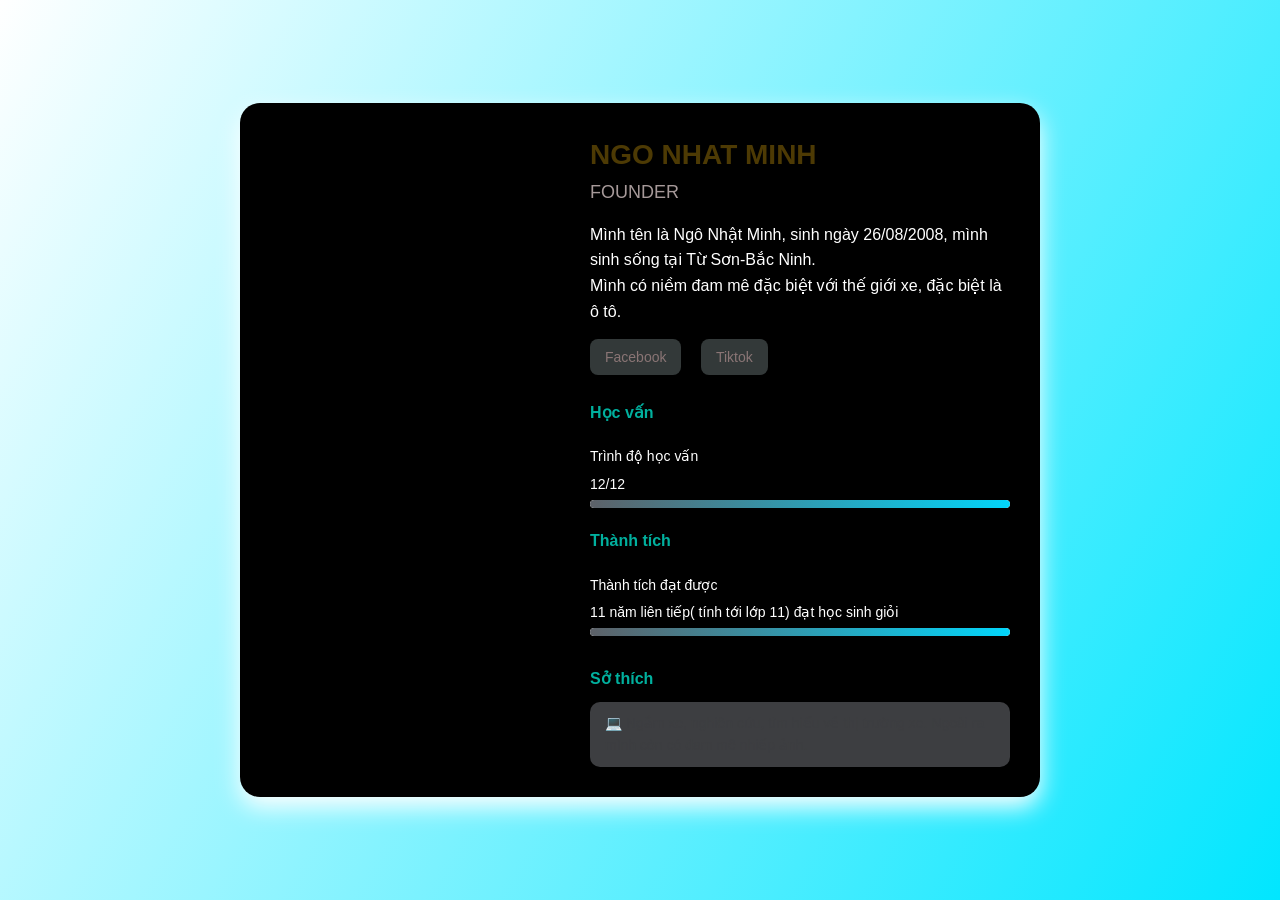
==== index.html @ 453239be "minh" ====
<!DOCTYPE html>
<html lang="en">
<head>
    <meta charset="UTF-8">
    <meta name="viewport" content="width=device-width, initial-scale=1.0">
    <title>NGO NHAT MINH-CODER</title>
    <link rel="stylesheet" href="style.css">
</head>
<body>
    <div class="profile-card">
        <div class="profile-img"></div>
         <div class="profile-content">
            <div class="profile-header">
                <h1>NGO NHAT MINH</h1>
                <h3>FOUNDER</h3>
            </div>
            <div class="profile-about">
                <p>Mình tên là Ngô Nhật Minh, sinh ngày 26/08/2008, mình sinh sống tại Từ Sơn-Bắc Ninh.<br> Mình có niềm đam mê đặc biệt với thế giới xe, đặc biệt là ô tô.</p>
            </div>
            <div class="profile-social">
                <a href="https://www.facebook.com/ngonhatminhdzvcl">Facebook</a>
                <a href="https://www.tiktok.com/@ngonhatminh._">Tiktok</a>
                
            </div>
            <div class="skills">
                <h4>Học vấn</h4>
                <div class="skill">
                    <div class="skill-name">Trình độ học vấn</div>
                    <div class="skill-name">12/12</div>
                    <div class="skill-bar">
                        <div class="skill-fill skill-html"></div>
                    </div>
                </div>
                <h4>Thành tích</h4>
                  <div class="skill">
                    <div class="skill-name">Thành tích đạt được</div>
                    <div class="skill-name">11 năm liên tiếp( tính tới lớp 11) đạt học sinh giỏi</div>
                    <div class="skill-bar">
                        <div class="skill-fill skill-html"></div>
                    </div>
                </div>
            </div>
            <div class="hobbies">
                <h4>Sở thích</h4>
                <div class="hobby-list">
                    <div class="hobby">💻 Ngắm xe, nghiên cứu, tìm hiểu về thị trường xe. Ngoài ra mình còn có đam mê nhiếp ảnh.</div>
            </div>
        </div>
    </div>
</body>
</html>
---- style.css ----
* {
      margin: 0;
      padding: 0;
      box-sizing: border-box;
  }

  body {
      font-family: "Poppins", sans-serif;
      line-height: 1.6;
      color: #ffffff;
      background: linear-gradient(120deg, #ffffff, #01e6ff);
      min-height: 100vh;
      display: flex;
      justify-content: center;
      align-items: center;
      padding: 40px;
  }

  .profile-card {
      background: #000000;
      border-radius: 20px;
      box-shadow: 0 10px 25px rgb(255, 254, 254);
      overflow: hidden;
      max-width: 800px;
      width: 100%;
      display: grid;
      grid-template-columns: 3fr 4.5fr;
  }

  .profile-img {
      background: url("m1.jpg") center/cover no-repeat;
      min-height: 300px;
  }

  .profile-content {
      padding: 30px;
  }

  .profile-header h1 {
      font-size: 28px;
      color: #4d3a04;
  }

  .profile-header h3 {
      font-size: 18px;
      font-weight: 400;
      color: #a69999;
      margin-bottom: 15px;
  }

  .profile-about {
      margin-bottom: 20px;
  }

  .profile-social {
      margin: 20px 0;
  }

  .profile-social a {
      text-decoration: none;
      margin-right: 15px;
      color: #8a7575;
      background:#333939;
      padding: 10px 15px;
      border-radius: 8px;
      font-size: 14px;
      transition: 0.3s;
  }

  .profile-social a:hover {
      background: #a21d1d;
      color: #01b09e;
  }

  .skills {
      margin-top: 30px;
  }

  .skills h4 {
      margin-bottom:20px;
      color: #01b09e;
  }

  .skill {
      margin-bottom: 20px;
  }

  .skill-name {
      font-size: 14px;
      margin-bottom: 5px;
  }

  .skill-bar {
      height: 8px;
      background: #ddd;
      border-radius: 5px;
      overflow: hidden;
  }

  .skill-fill {
      height: 100%;
      background: linear-gradient(90deg, #5d6168, #02d5fa);
      border-radius: 5px;
      transition: width 1s ease-in-out;
  }

  .skill-html {
      width: 100%;
  }

  .skill-css {
      width: 100%;
  }

  .skill-js {
      width: 100%;
  }

  .skill-node {
      width: 100%;
  }

  
  .hobbies {
      margin-top: 30px;
  }

  .hobbies h4 {
      margin-bottom: 10px;
      color:#01b09e;
  }

  .hobby-list {
      display: flex;
      flex-wrap: wrap;
      gap: 10px;
  }

  .hobby {
      background: #3d3e41;
      color: #3d3e41;
      padding: 10px 15px;
      border-radius: 10px;
      font-size: 14px;
      box-shadow: 0 3px 8px rgba(0, 0, 0, 0.1);
      transition: 0.3s;
  }

  .hobby:hover {
      background: #ffffff;
      color: #282727;
      transform: translateY(-3px);
  }
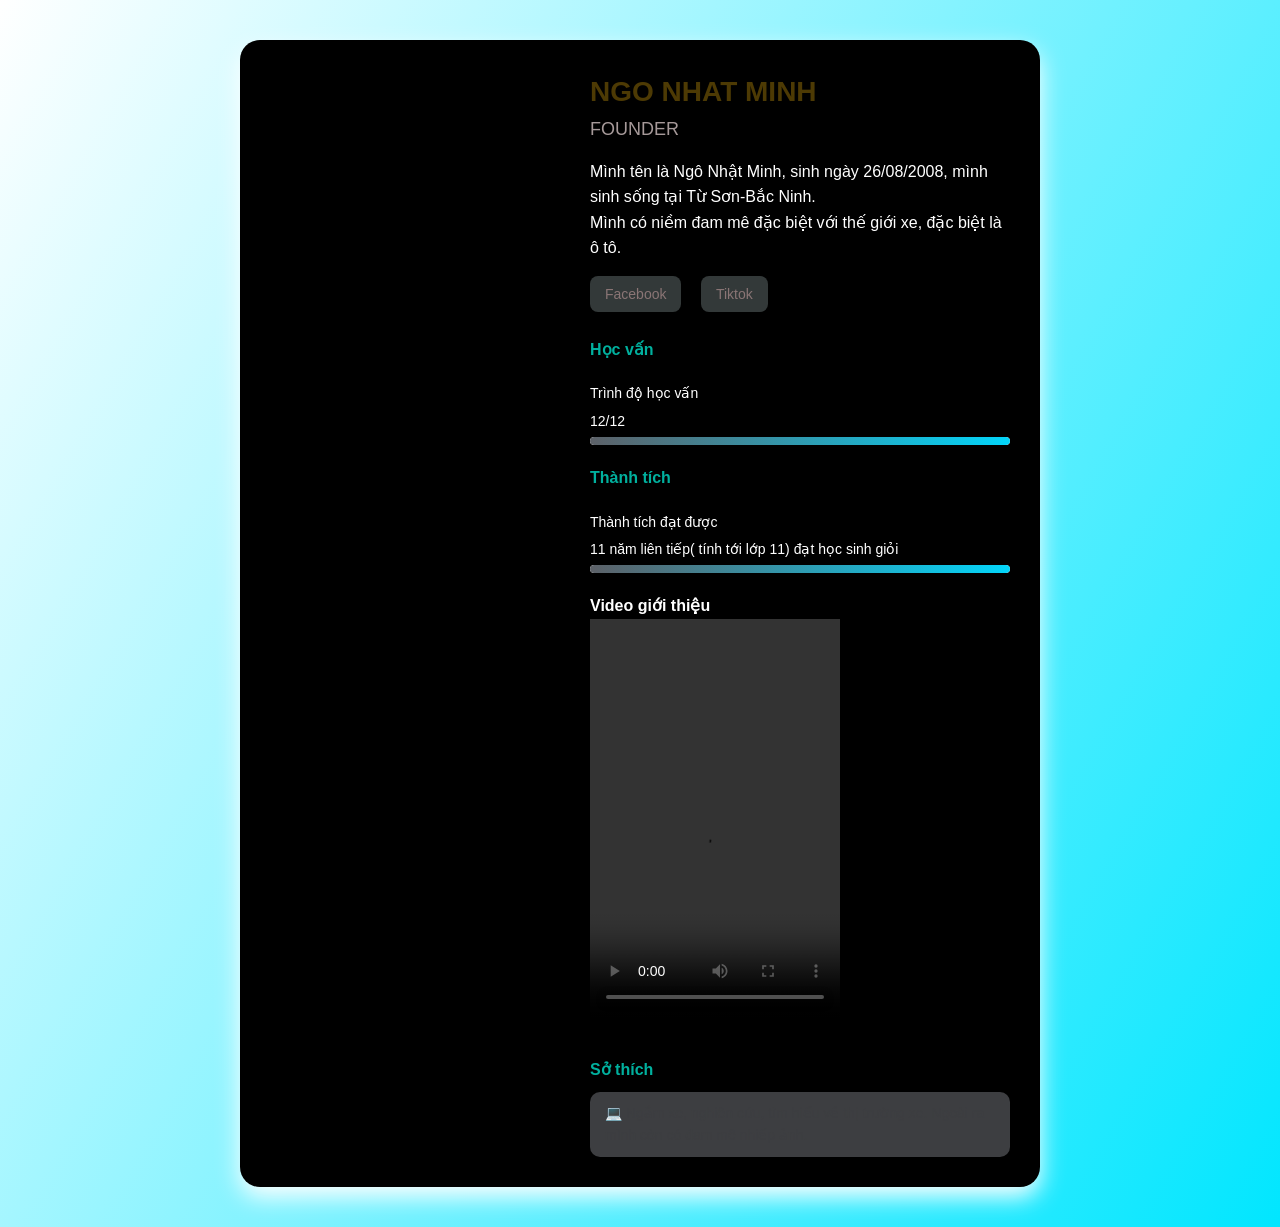
==== commit c4c4b3b9: "minh" ====
--- a/index.html
+++ b/index.html
@@ -40,6 +40,14 @@
                     </div>
                 </div>
             </div>
+            <div class="profile-video">
+                <h4>Video giới thiệu</h4>
+                <video width="250" height="400" controls>
+                    <source src="minh.mp4" type="video/mp4">
+    
+                </video>
+                </video>
+            </div>
             <div class="hobbies">
                 <h4>Sở thích</h4>
                 <div class="hobby-list">
--- a/style.css
+++ b/style.css
@@ -151,4 +151,7 @@
       background: #ffffff;
       color: #282727;
       transform: translateY(-3px);
+  }
+  .profile-video{
+    
   }
